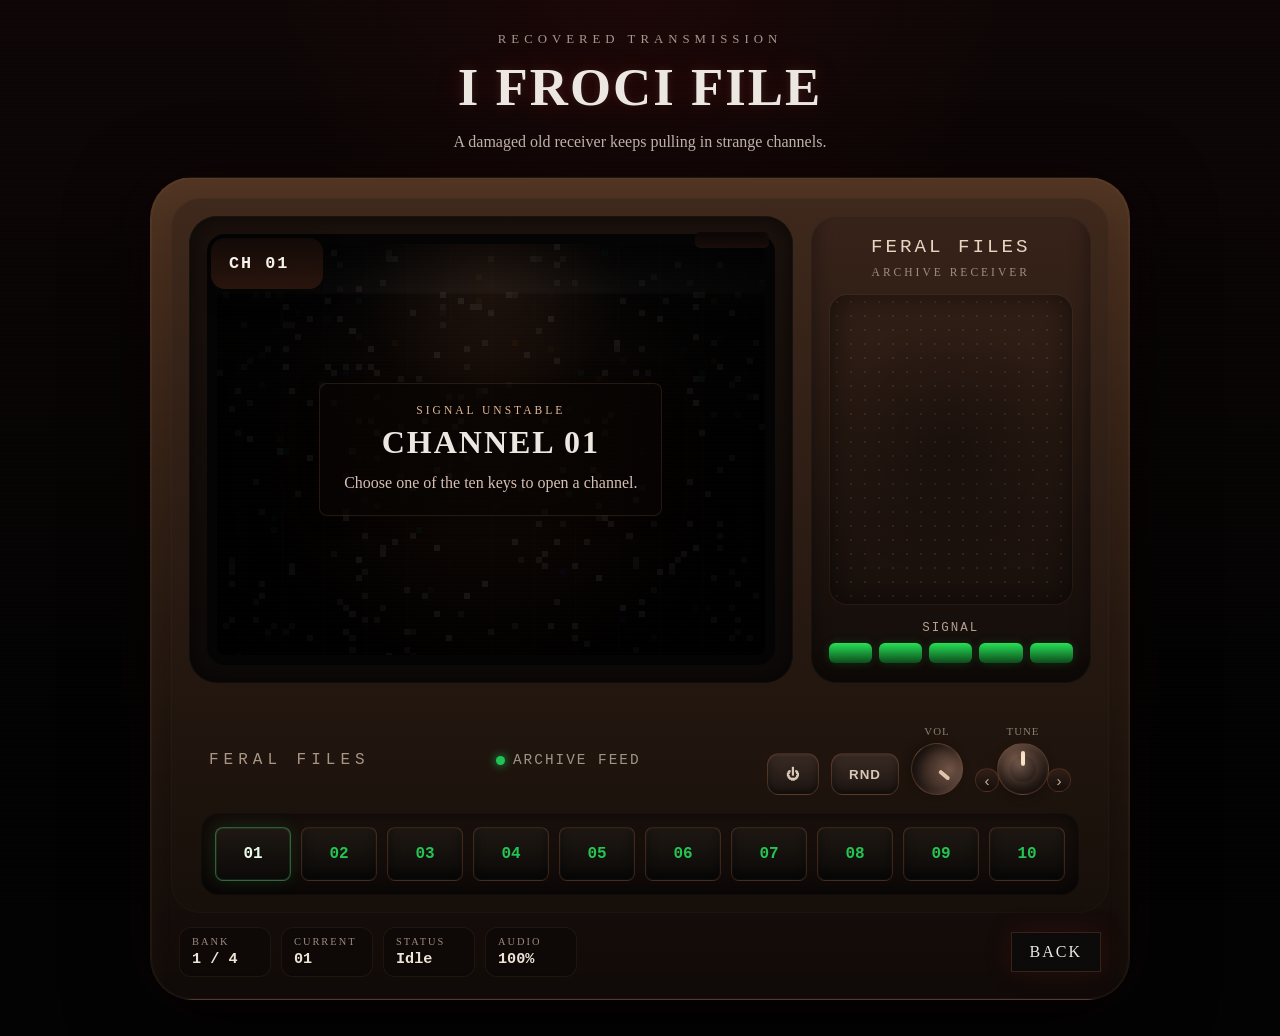
==== files.html @ 56022838 "Add files via upload" ====
<!DOCTYPE html>
<html lang="en">
<head>
  <meta charset="UTF-8" />
  <meta name="viewport" content="width=device-width, initial-scale=1.0" />
  <title>I Froci File | Feral Files</title>
  <link rel="stylesheet" href="../CSS/style.css" />
</head>
<body>
  <div class="noise"></div>

  <main class="radio-page vintage-page">
    <section class="archive-header compact-header">
      <p class="warning">Recovered Transmission</p>
      <h1>I Froci File</h1>
      <p class="subtitle">A damaged old receiver keeps pulling in strange channels.</p>
    </section>

    <section class="vintage-radio unique-radio" aria-label="Old horror radio television">
      <div class="radio-frame-inner">
        <div class="upper-face">
          <div class="crt-shell media-side">
            <div id="channelBadge" class="channel-badge">CH 1</div>
            <div id="mediaTypeBadge" class="media-type-badge"></div>
            <div class="screen-cap"></div>

            <div class="video-frame crt-frame">
              <video id="channelVideo" class="channel-video" playsinline preload="metadata"></video>
              <img id="channelImage" class="channel-image hidden" alt="Recovered archive frame" />
              <audio id="channelAudio" preload="metadata"></audio>

              <div id="audioTransmissionCard" class="audio-transmission-card hidden">
                <div class="audio-transmission-inner">
                  <p class="audio-mini">RECOVERED SIGNAL</p>
                  <h3 id="audioTransmissionTitle">Channel</h3>
                  <p id="audioTransmissionMeta">Recovered signal.</p>
                </div>
              </div>

              <div id="liveFx" class="live-fx" aria-hidden="true">
                <canvas id="idleStaticCanvas" class="idle-static-canvas"></canvas>
                <div class="live-bars"></div>
                <div class="live-scan-jump"></div>
                <div id="whiteFlash" class="white-flash"></div>
              </div>

              <div id="tuningFx" class="tuning-fx" aria-hidden="true">
                <canvas id="staticCanvas" class="static-canvas"></canvas>
                <div class="tuning-rgbbars"></div>
                <div class="tuning-noise"></div>
                <div class="tuning-tear"></div>
                <div class="tuning-text">TUNING...</div>
              </div>

              <div id="videoOverlay" class="video-overlay">
                <div class="overlay-inner old-overlay">
                  <p class="overlay-small">Signal unstable</p>
                  <h2 id="channelTitle">Channel 01</h2>
                  <p id="channelMeta">Your archive files have been loaded into the receiver.</p>
                </div>
              </div>
              <div class="crt-vignette"></div>
              <div class="crt-scanlines"></div>
              <div class="screen-glow"></div>
            </div>
          </div>

          <aside class="speaker-side" aria-hidden="true">
            <div class="speaker-title">FERAL FILES</div>
            <div class="speaker-subtitle">ARCHIVE RECEIVER</div>
            <div class="speaker-grill"></div>
            <div class="speaker-meter">
              <span>Signal</span>
              <div class="meter-bars">
                <i></i><i></i><i></i><i></i><i></i>
              </div>
            </div>
          </aside>
        </div>

        <div class="radio-console">
          <div class="console-row brand-row">
            <div class="brand-left">FERAL FILES</div>

            <div class="on-air-box">
              <span class="on-air-light"></span>
              <span>ARCHIVE FEED</span>
            </div>

            <div class="console-controls">
              <button class="mini-button" type="button" aria-label="Power decorative button">⏻</button>
              <button id="randomButton" class="mini-button wide random-button" type="button" aria-label="Open a random signal">RND</button>

              <div class="knob-block">
                <div class="knob-label">Vol</div>
                <button id="volumeKnob" class="round-knob decorative-knob" type="button" aria-label="Volume knob"></button>
              </div>

              <div class="knob-block tuner-block">
                <div class="knob-label">Tune</div>
                <button id="dialButton" class="round-knob tuner-knob" type="button" aria-label="Channel tuning wheel">
                  <span class="dial-core"></span>
                  <span class="dial-marker"></span>
                </button>
                <button id="dialDown" class="tune-step tune-left" type="button" aria-label="Previous channel bank">‹</button>
                <button id="dialUp" class="tune-step tune-right" type="button" aria-label="Next channel bank">›</button>
              </div>
            </div>
          </div>

          <div class="console-row keypad-shell">
            <div id="presetGrid" class="preset-grid old-preset-grid"></div>
          </div>
        </div>
      </div>

      <div class="radio-bottom-strip">
        <div class="status-pack">
          <div class="status-item">
            <span class="readout-label">Bank</span>
            <strong id="bankLabel">1 / 1</strong>
          </div>
          <div class="status-item">
            <span class="readout-label">Current</span>
            <strong id="currentChannel">01</strong>
          </div>
          <div class="status-item">
            <span class="readout-label">Status</span>
            <strong id="channelStatus">Idle</strong>
          </div>
          <div class="status-item">
            <span class="readout-label">Audio</span>
            <strong id="audioStatus">Ready</strong>
          </div>
        </div>

        <a href="index.html" class="back-link small-link">Back</a>
      </div>
    </section>
  </main>

  <audio id="globalBgMusic" class="global-bg-music" loop preload="auto">
    <source src="../MEDIA/audio/bg-music.mp3" type="audio/mpeg" />
  </audio>

  <script src="../JS/script.js"></script>
</body>
</html>
---- CSS/style.css ----
:root {
  --bg-1: #050505;
  --bg-2: #100909;
  --red: #8b1111;
  --red-soft: rgba(139, 17, 17, 0.18);
  --text: #ece8e1;
  --muted: #a6978d;
  --border: rgba(214, 114, 65, 0.22);
  --shadow: 0 0 28px rgba(145, 25, 25, 0.18);
  --radio-1: #3d281e;
  --radio-2: #24170f;
  --radio-3: #16100b;
  --green: #1fc455;
}

* {
  box-sizing: border-box;
}

html,
body {
  margin: 0;
  padding: 0;
  width: 100%;
  min-height: 100%;
  font-family: Georgia, "Times New Roman", serif;
  background:
    radial-gradient(circle at top, rgba(130, 16, 16, 0.12), transparent 30%),
    linear-gradient(180deg, #0f0707, #030303 72%);
  color: var(--text);
}

body {
  overflow-x: hidden;
}

body::before {
  content: "";
  position: fixed;
  inset: 0;
  background: linear-gradient(rgba(255, 255, 255, 0.018) 50%, rgba(0, 0, 0, 0.11) 50%);
  background-size: 100% 4px;
  opacity: 0.1;
  pointer-events: none;
}

.noise {
  position: fixed;
  inset: 0;
  background-image: radial-gradient(circle, rgba(255, 255, 255, 0.035) 1px, transparent 1px);
  background-size: 4px 4px;
  opacity: 0.06;
  pointer-events: none;
  animation: noiseMove 0.25s steps(2) infinite;
}

.screen,
.radio-page {
  position: relative;
  z-index: 2;
  min-height: 100vh;
  display: flex;
  flex-direction: column;
  justify-content: center;
  align-items: center;
  text-align: center;
  padding: 24px;
}

.warning {
  margin: 0 0 10px;
  text-transform: uppercase;
  letter-spacing: 5px;
  color: var(--muted);
  font-size: 0.8rem;
}

h1 {
  margin: 0;
  font-size: clamp(2.8rem, 8vw, 5.8rem);
  letter-spacing: 2px;
  text-transform: uppercase;
  text-shadow:
    0 0 8px rgba(255, 255, 255, 0.08),
    0 0 25px rgba(209, 27, 27, 0.22),
    0 0 55px rgba(209, 27, 27, 0.1);
  animation: flicker 3s infinite;
}

.subtitle {
  margin: 16px 0 34px;
  max-width: 650px;
  color: #d0c1b7;
  font-size: 1rem;
}

.open-btn,
.btn,
.back-link,
.preset-btn,
.mini-button,
.round-knob,
.tune-step {
  appearance: none;
  border: 1px solid var(--border);
  color: var(--text);
  text-transform: uppercase;
  cursor: pointer;
  text-decoration: none;
  transition: transform 0.2s ease, box-shadow 0.2s ease, border-color 0.2s ease, background 0.2s ease;
}

.open-btn,
.btn,
.back-link {
  padding: 14px 34px;
  min-width: 120px;
  letter-spacing: 3px;
  background: rgba(12, 10, 10, 0.82);
  box-shadow: var(--shadow);
}

.open-btn:hover,
.btn:hover,
.back-link:hover,
.preset-btn:hover,
.mini-button:hover,
.round-knob:hover,
.tune-step:hover {
  transform: translateY(-2px) scale(1.02);
  border-color: rgba(214, 114, 65, 0.56);
  box-shadow: 0 0 34px rgba(139, 17, 17, 0.18);
}

.danger {
  color: #ffd4d4;
  background: rgba(55, 0, 0, 0.7);
}

.modal {
  position: fixed;
  inset: 0;
  display: flex;
  justify-content: center;
  align-items: center;
  background: rgba(0, 0, 0, 0.72);
  backdrop-filter: blur(4px);
  z-index: 10;
  padding: 20px;
}

.hidden {
  display: none !important;
}

.modal-box {
  width: min(92vw, 520px);
  padding: 34px 28px;
  border: 1px solid var(--border);
  background: linear-gradient(180deg, rgba(24, 10, 10, 0.98), rgba(5, 5, 5, 0.98));
  box-shadow: 0 0 35px rgba(0, 0, 0, 0.6), 0 0 45px rgba(139, 17, 17, 0.12);
}

.modal-box h2 {
  margin-top: 0;
  margin-bottom: 10px;
  font-size: clamp(1.5rem, 4vw, 2rem);
  text-transform: uppercase;
  letter-spacing: 2px;
}

.modal-box p {
  margin: 0;
  color: #c5b3b3;
  line-height: 1.6;
}

.modal-actions {
  display: flex;
  justify-content: center;
  gap: 14px;
  margin-top: 24px;
  flex-wrap: wrap;
}

.radio-page {
  justify-content: center;
  gap: 18px;
  padding-top: 32px;
  padding-bottom: 36px;
}

.compact-header {
  margin-bottom: 0;
}

.compact-header h1 {
  font-size: clamp(2rem, 5vw, 3.3rem);
}

.compact-header .subtitle {
  margin-bottom: 8px;
}

.vintage-radio {
  width: min(980px, 100%);
  padding: 20px;
  border-radius: 42px;
  background:
    linear-gradient(180deg, rgba(107, 68, 41, 0.35), rgba(16, 10, 8, 0.88)),
    linear-gradient(180deg, #3a251a, #110b08);
  box-shadow:
    inset 0 0 0 1px rgba(255, 255, 255, 0.03),
    inset 0 24px 30px rgba(255, 193, 131, 0.04),
    0 18px 80px rgba(0, 0, 0, 0.72),
    0 0 55px rgba(106, 34, 18, 0.12);
  border: 1px solid rgba(255, 188, 115, 0.07);
}

.radio-frame-inner {
  border-radius: 30px;
  padding: 18px;
  background: linear-gradient(180deg, rgba(62, 40, 28, 0.92), rgba(23, 15, 10, 0.98));
  box-shadow: inset 0 0 0 1px rgba(255, 255, 255, 0.02);
}

.upper-face {
  display: grid;
  grid-template-columns: minmax(0, 1.55fr) minmax(200px, 0.72fr);
  gap: 18px;
  align-items: stretch;
}

.media-side {
  position: relative;
}

.crt-shell {
  position: relative;
  border-radius: 28px;
  padding: 18px;
  background: linear-gradient(180deg, #1c120d, #0d0908);
  box-shadow: inset 0 0 0 1px rgba(255, 255, 255, 0.03), inset 0 0 22px rgba(0, 0, 0, 0.7);
}

.speaker-side {
  border-radius: 26px;
  padding: 20px 18px;
  background:
    linear-gradient(180deg, rgba(59, 37, 27, 0.86), rgba(18, 12, 9, 0.95)),
    linear-gradient(180deg, #291912, #140d09);
  box-shadow: inset 0 0 0 1px rgba(255, 255, 255, 0.03), inset 0 -12px 20px rgba(0, 0, 0, 0.45);
  display: flex;
  flex-direction: column;
  justify-content: space-between;
  gap: 16px;
}

.speaker-title {
  font-family: "Courier New", monospace;
  font-size: clamp(1rem, 2vw, 1.2rem);
  color: #e9d4c1;
  letter-spacing: 3px;
  text-transform: uppercase;
}

.speaker-subtitle {
  margin-top: -8px;
  color: #9f8d7f;
  font-size: 0.72rem;
  letter-spacing: 3px;
  text-transform: uppercase;
}

.speaker-grill {
  flex: 1;
  min-height: 280px;
  border-radius: 18px;
  border: 1px solid rgba(255, 200, 157, 0.05);
  background:
    radial-gradient(circle at center, rgba(0, 0, 0, 0.3), transparent 65%),
    radial-gradient(circle, rgba(157, 126, 103, 0.18) 1.2px, transparent 1.2px);
  background-size: auto, 14px 14px;
  box-shadow: inset 0 0 30px rgba(0, 0, 0, 0.55);
}

.speaker-meter {
  display: flex;
  flex-direction: column;
  gap: 8px;
  color: #b4a190;
  font-family: "Courier New", monospace;
  text-transform: uppercase;
  letter-spacing: 2px;
  font-size: 0.78rem;
}

.meter-bars {
  display: grid;
  grid-template-columns: repeat(5, 1fr);
  gap: 7px;
}

.meter-bars i {
  display: block;
  height: 20px;
  border-radius: 6px;
  background: linear-gradient(180deg, rgba(39, 236, 90, 0.95), rgba(12, 84, 29, 0.88));
  box-shadow: 0 0 10px rgba(31, 196, 85, 0.18);
  animation: meterBlink 2.4s infinite;
}

.meter-bars i:nth-child(2) { animation-delay: 0.18s; }
.meter-bars i:nth-child(3) { animation-delay: 0.36s; }
.meter-bars i:nth-child(4) { animation-delay: 0.54s; }
.meter-bars i:nth-child(5) { animation-delay: 0.72s; }

.screen-cap {
  position: absolute;
  top: 16px;
  right: 24px;
  width: 74px;
  height: 16px;
  border-radius: 5px;
  background: linear-gradient(180deg, rgba(10, 5, 5, 0.95), rgba(34, 18, 14, 0.75));
  opacity: 0.9;
  z-index: 4;
}

.channel-badge {
  position: absolute;
  top: 22px;
  left: 22px;
  z-index: 6;
  min-width: 112px;
  padding: 16px 18px;
  border-radius: 14px;
  background: linear-gradient(180deg, rgba(19, 10, 7, 0.95), rgba(45, 22, 14, 0.9));
  color: #f6f1eb;
  font-family: "Courier New", monospace;
  font-size: 1.05rem;
  font-weight: 700;
  text-align: left;
  letter-spacing: 2px;
  box-shadow: 0 8px 20px rgba(0, 0, 0, 0.36);
}

.video-frame {
  position: relative;
  overflow: hidden;
  background: #000;
}

.crt-frame {
  aspect-ratio: 1 / 0.76;
  border-radius: 18px;
  border: 10px solid #050404;
  box-shadow:
    inset 0 0 0 1px rgba(255, 255, 255, 0.03),
    inset 0 0 50px rgba(173, 65, 32, 0.16),
    inset 0 -18px 30px rgba(0, 0, 0, 0.5);
}

.channel-video {
  width: 100%;
  height: 100%;
  object-fit: cover;
  display: block;
  background: linear-gradient(180deg, #31150f, #120909);
  filter: contrast(1.08) saturate(0.92) brightness(0.9);
  transform-origin: center;
}

.channel-video.channel-switch {
  animation: channelSwitch 0.7s ease;
}

.video-overlay {
  position: absolute;
  inset: 0;
  display: flex;
  align-items: center;
  justify-content: center;
  padding: 20px;
  text-align: center;
  background: radial-gradient(circle, rgba(29, 10, 8, 0.12), rgba(0, 0, 0, 0.68));
  z-index: 3;
}

.old-overlay {
  max-width: 430px;
  padding: 20px 24px;
  border-radius: 8px;
  border: 1px solid rgba(255, 177, 122, 0.12);
  background: rgba(8, 5, 4, 0.68);
  box-shadow: 0 0 20px rgba(0, 0, 0, 0.45);
}

.overlay-small {
  margin: 0 0 8px;
  text-transform: uppercase;
  letter-spacing: 3px;
  color: #e2b797;
  font-size: 0.72rem;
}

#channelTitle {
  margin: 0;
  font-size: clamp(1.5rem, 4vw, 2rem);
  text-transform: uppercase;
  letter-spacing: 2px;
}

#channelMeta {
  margin: 10px 0 0;
  color: #d7c0b5;
  line-height: 1.5;
}

.tuning-fx {
  position: absolute;
  inset: 0;
  opacity: 0;
  pointer-events: none;
  z-index: 4;
  overflow: hidden;
  background: rgba(0, 0, 0, 0.18);
}

.tuning-fx.active {
  animation: tuningOverlay 0.82s linear 1;
}

.static-canvas,
.tuning-rgbbars,
.tuning-noise,
.tuning-tear,
.tuning-text {
  position: absolute;
}

.static-canvas {
  inset: 0;
  width: 100%;
  height: 100%;
  opacity: 0.96;
  image-rendering: pixelated;
  filter: contrast(1.2) saturate(1.35) brightness(1.05);
}

.tuning-rgbbars {
  inset: 0;
  background:
    repeating-linear-gradient(90deg,
      rgba(255, 0, 68, 0.0) 0 6px,
      rgba(255, 0, 68, 0.18) 6px 8px,
      rgba(0, 255, 200, 0.12) 8px 10px,
      rgba(87, 119, 255, 0.16) 10px 12px,
      rgba(255, 255, 255, 0.0) 12px 18px),
    linear-gradient(180deg, rgba(255,255,255,0.08), rgba(0,0,0,0.1));
  opacity: 0.45;
  mix-blend-mode: screen;
  animation: rgbSlide 0.22s steps(2) infinite;
}

.tuning-noise {
  inset: 0;
  background:
    repeating-linear-gradient(0deg, rgba(255,255,255,0.08) 0 2px, rgba(0,0,0,0.0) 2px 4px),
    linear-gradient(90deg, rgba(255,255,255,0.04), rgba(255,255,255,0.0) 12%, rgba(0,0,0,0.14) 100%);
  opacity: 0.58;
  mix-blend-mode: screen;
  animation: tuningNoise 0.12s steps(3) infinite;
}

.tuning-tear {
  top: 0;
  left: -10%;
  width: 120%;
  height: 18%;
  background: linear-gradient(180deg, rgba(255,255,255,0.75), rgba(255,130,65,0.12));
  filter: blur(4px);
  opacity: 0.88;
  animation: tuningTear 0.82s ease 1;
}

.tuning-text {
  left: 50%;
  bottom: 18px;
  transform: translateX(-50%);
  font-family: "Courier New", monospace;
  letter-spacing: 4px;
  color: rgba(255, 245, 236, 0.96);
  font-size: 0.86rem;
  text-shadow: 0 0 18px rgba(255,255,255,0.35), 0 0 6px rgba(86, 141, 255, 0.25);
}

.live-fx {
  position: absolute;
  inset: 0;
  z-index: 2;
  pointer-events: none;
  overflow: hidden;
}

.idle-static-canvas,
.live-bars,
.live-scan-jump,
.white-flash {
  position: absolute;
  inset: 0;
}

.idle-static-canvas {
  width: 100%;
  height: 100%;
  opacity: 0.18;
  image-rendering: pixelated;
  mix-blend-mode: screen;
  filter: contrast(1.18) brightness(1.08);
}

.live-bars {
  opacity: 0.16;
  background:
    repeating-linear-gradient(90deg,
      rgba(255,255,255,0) 0 22px,
      rgba(255,255,255,0.08) 22px 23px,
      rgba(255,0,0,0.09) 23px 24px,
      rgba(0,255,255,0.08) 24px 25px,
      rgba(255,255,255,0) 25px 42px),
    repeating-linear-gradient(180deg,
      rgba(255,255,255,0.02) 0 2px,
      rgba(0,0,0,0.02) 2px 4px,
      rgba(0,0,0,0.0) 4px 8px);
  animation: idleBarsDrift 0.3s steps(2) infinite;
}

.live-scan-jump {
  opacity: 0.22;
  background:
    linear-gradient(180deg,
      rgba(255,255,255,0) 0%,
      rgba(255,255,255,0.24) 48%,
      rgba(255,255,255,0.02) 52%,
      rgba(255,255,255,0) 100%);
  background-size: 100% 24%;
  background-repeat: no-repeat;
  animation: liveScanJump 7.2s linear infinite;
}

.white-flash {
  opacity: 0;
  background: radial-gradient(circle at center, rgba(255,255,255,0.96), rgba(255,255,255,0.55) 35%, rgba(255,255,255,0) 78%);
}

.white-flash.active {
  animation: whiteFlashPulse 0.16s linear 2;
}

.video-frame.interference-burst .live-bars {
  opacity: 0.44;
  animation-duration: 0.08s;
}

.video-frame.interference-burst .idle-static-canvas {
  opacity: 0.34;
}

.video-frame.interference-burst .live-scan-jump {
  opacity: 0.55;
  animation-duration: 0.5s;
}

.channel-video.micro-glitch {
  animation: microGlitch 0.18s steps(2) 1;
}

.crt-vignette,
.crt-scanlines,
.screen-glow {
  position: absolute;
  inset: 0;
  pointer-events: none;
}

.crt-vignette {
  z-index: 2;
  background:
    radial-gradient(circle at center, transparent 48%, rgba(0, 0, 0, 0.28) 82%),
    radial-gradient(circle at 50% 10%, rgba(255, 154, 92, 0.13), transparent 28%);
}

.crt-scanlines {
  z-index: 2;
  opacity: 0.2;
  background: repeating-linear-gradient(
    to bottom,
    rgba(255, 190, 120, 0.06) 0,
    rgba(255, 190, 120, 0.06) 1px,
    rgba(0, 0, 0, 0.06) 2px,
    rgba(0, 0, 0, 0.06) 4px
  );
}

.screen-glow {
  z-index: 1;
  background: radial-gradient(circle at center, rgba(255, 124, 64, 0.08), transparent 65%);
}

.radio-console {
  margin-top: 18px;
  padding: 14px 12px 0;
}

.console-row {
  display: flex;
  align-items: center;
  justify-content: space-between;
  gap: 16px;
}

.brand-row {
  padding: 10px 8px 14px;
}

.brand-left {
  color: #a99584;
  font-family: "Courier New", monospace;
  letter-spacing: 5px;
  font-size: clamp(0.74rem, 2vw, 1rem);
  text-transform: uppercase;
  white-space: nowrap;
}

.on-air-box {
  display: flex;
  align-items: center;
  gap: 8px;
  color: #9e9587;
  font-family: "Courier New", monospace;
  font-size: 0.9rem;
  letter-spacing: 2px;
  text-transform: uppercase;
  white-space: nowrap;
}

.on-air-light {
  width: 9px;
  height: 9px;
  border-radius: 50%;
  background: var(--green);
  box-shadow: 0 0 10px rgba(31, 196, 85, 0.9);
  animation: pulse 2s infinite;
}

.console-controls {
  display: flex;
  align-items: flex-end;
  gap: 12px;
  flex-wrap: wrap;
  justify-content: flex-end;
}

.mini-button {
  min-width: 52px;
  height: 42px;
  border-radius: 12px;
  background: linear-gradient(180deg, #3a2b24, #1d1511);
  box-shadow: inset 0 2px 2px rgba(255, 255, 255, 0.05), inset 0 -3px 8px rgba(0, 0, 0, 0.5);
  color: #d8c7b5;
  font-weight: 700;
  letter-spacing: 1px;
}

.mini-button.wide {
  min-width: 68px;
}

.knob-block {
  position: relative;
  display: flex;
  flex-direction: column;
  align-items: center;
  gap: 6px;
}

.knob-label {
  color: #8d7f72;
  font-size: 0.68rem;
  letter-spacing: 1px;
  text-transform: uppercase;
}

.round-knob {
  position: relative;
  width: 52px;
  height: 52px;
  border-radius: 50%;
  background: radial-gradient(circle at 35% 30%, #705345, #31231d 62%, #140f0c 100%);
  box-shadow:
    inset 0 2px 4px rgba(255, 255, 255, 0.08),
    inset 0 -7px 10px rgba(0, 0, 0, 0.42),
    0 3px 10px rgba(0, 0, 0, 0.24);
}

.round-knob::after {
  content: "";
  position: absolute;
  top: 9px;
  left: 50%;
  width: 4px;
  height: 13px;
  border-radius: 999px;
  background: rgba(253, 224, 197, 0.82);
  transform: translateX(-50%);
}

.tuner-block {
  padding-inline: 22px;
}

.tune-step {
  position: absolute;
  top: 50%;
  width: 24px;
  height: 24px;
  margin-top: 8px;
  border-radius: 50%;
  background: linear-gradient(180deg, #311f18, #140e0b);
  color: #ccb39e;
  font-size: 0.95rem;
  line-height: 1;
  display: grid;
  place-items: center;
  padding: 0;
}

.tune-left {
  left: 0;
}

.tune-right {
  right: 0;
}

.dial-core {
  position: absolute;
  inset: 12px;
  border-radius: 50%;
  background: radial-gradient(circle at 40% 35%, rgba(255,255,255,0.06), rgba(0,0,0,0.4));
}

.dial-marker {
  position: absolute;
  top: 7px;
  left: 50%;
  width: 4px;
  height: 14px;
  border-radius: 999px;
  background: #f0dfcc;
  transform-origin: 50% 19px;
  transform: translateX(-50%) rotate(0deg);
}

.keypad-shell {
  margin-top: 4px;
  padding: 14px;
  border-radius: 18px;
  background: linear-gradient(180deg, rgba(26, 17, 13, 0.95), rgba(12, 8, 7, 0.95));
  box-shadow: inset 0 0 0 1px rgba(255, 255, 255, 0.02), inset 0 0 20px rgba(0, 0, 0, 0.65);
}

.old-preset-grid {
  display: grid;
  width: 100%;
  grid-template-columns: repeat(10, minmax(0, 1fr));
  gap: 10px;
}

.preset-btn {
  min-width: 0;
  height: 54px;
  border-radius: 8px;
  background: linear-gradient(180deg, rgba(32, 25, 20, 0.9), rgba(11, 10, 9, 0.95));
  box-shadow: inset 0 0 0 1px rgba(255, 255, 255, 0.02), inset 0 -6px 12px rgba(0, 0, 0, 0.45);
  display: flex;
  align-items: center;
  justify-content: center;
  padding: 4px;
  color: #24c453;
  font-family: "Courier New", monospace;
  font-weight: 700;
}

.preset-btn .preset-number {
  display: none;
}

.preset-btn .preset-channel {
  font-size: 1rem;
}

.preset-btn.active {
  border-color: rgba(103, 255, 143, 0.34);
  box-shadow: inset 0 0 0 1px rgba(103, 255, 143, 0.1), 0 0 18px rgba(36, 196, 83, 0.12);
  color: #e8fceb;
}

.radio-bottom-strip {
  display: flex;
  align-items: center;
  justify-content: space-between;
  gap: 14px;
  flex-wrap: wrap;
  padding: 14px 8px 2px;
}

.status-pack {
  display: flex;
  align-items: center;
  flex-wrap: wrap;
  gap: 10px;
}

.status-item {
  min-width: 92px;
  padding: 8px 12px;
  border-radius: 12px;
  background: rgba(12, 8, 7, 0.55);
  border: 1px solid rgba(255, 180, 122, 0.07);
  text-align: left;
}

.readout-label {
  display: block;
  margin-bottom: 2px;
  letter-spacing: 2px;
  text-transform: uppercase;
  font-size: 0.65rem;
  color: #9c8b7d;
}

.status-item strong {
  color: #efe3d7;
  font-family: "Courier New", monospace;
  font-size: 0.95rem;
}

.small-link {
  padding: 10px 18px;
  min-width: auto;
  letter-spacing: 2px;
}

@keyframes flicker {
  0%, 18%, 22%, 25%, 53%, 57%, 100% {
    opacity: 1;
  }
  20%, 24%, 55% {
    opacity: 0.78;
  }
}

@keyframes noiseMove {
  0% { transform: translate(0, 0); }
  25% { transform: translate(-1px, 1px); }
  50% { transform: translate(1px, -1px); }
  75% { transform: translate(1px, 1px); }
  100% { transform: translate(0, 0); }
}

@keyframes pulse {
  0%, 100% {
    opacity: 0.82;
    box-shadow: 0 0 8px rgba(31, 196, 85, 0.75);
  }
  50% {
    opacity: 1;
    box-shadow: 0 0 14px rgba(31, 196, 85, 1);
  }
}

@keyframes meterBlink {
  0%, 100% {
    opacity: 0.38;
    transform: scaleY(0.7);
  }
  50% {
    opacity: 1;
    transform: scaleY(1);
  }
}

@keyframes tuningOverlay {
  0% { opacity: 0; }
  6% { opacity: 1; }
  70% { opacity: 1; }
  100% { opacity: 0; }
}

@keyframes tuningNoise {
  0% { transform: translate(0, 0); }
  25% { transform: translate(-8px, 0); }
  50% { transform: translate(5px, 0); }
  75% { transform: translate(-3px, 0); }
  100% { transform: translate(0, 0); }
}

@keyframes tuningTear {
  0% { top: -30%; opacity: 0; }
  10% { opacity: 1; }
  55% { opacity: 0.9; }
  100% { top: 110%; opacity: 0; }
}

@keyframes rgbSlide {
  0% { transform: translateX(0); }
  50% { transform: translateX(-10px); }
  100% { transform: translateX(8px); }
}

@keyframes channelSwitch {
  0% {
    transform: translateX(0);
    filter: grayscale(1) contrast(2.1) brightness(1.6) blur(2px);
  }
  14% {
    transform: translateY(1.5%) skewY(-10deg);
    filter: grayscale(1) contrast(2.4) brightness(1.85);
  }
  28% {
    transform: translateX(-1.4%);
    filter: grayscale(1) contrast(1.75) brightness(1.35) blur(0.7px);
  }
  52% {
    transform: translateX(1.5%);
    filter: grayscale(1) contrast(1.38) brightness(0.78);
  }
  76% {
    transform: translateX(-0.5%);
    filter: grayscale(1) contrast(1.22) brightness(0.92);
  }
  100% {
    transform: translateX(0);
    filter: grayscale(1) contrast(1.18) brightness(0.9);
  }
}

@keyframes idleBarsDrift {
  0% { transform: translateX(0); }
  50% { transform: translateX(-10px); }
  100% { transform: translateX(7px); }
}

@keyframes liveScanJump {
  0% { transform: translateY(-110%); opacity: 0.04; }
  8% { opacity: 0.22; }
  12% { transform: translateY(-20%); }
  18% { transform: translateY(4%); }
  22% { transform: translateY(48%); }
  26% { transform: translateY(86%); opacity: 0.16; }
  30%, 100% { transform: translateY(130%); opacity: 0; }
}

@keyframes whiteFlashPulse {
  0% { opacity: 0; }
  15% { opacity: 0.95; }
  55% { opacity: 0.25; }
  100% { opacity: 0; }
}

@keyframes microGlitch {
  0% {
    transform: translateX(0) scale(1);
    filter: grayscale(1) contrast(1.18) brightness(0.9);
  }
  25% {
    transform: translateX(-1.2%) scaleX(1.01) skewX(-1.5deg);
    filter: grayscale(1) contrast(1.45) brightness(1.08);
  }
  50% {
    transform: translateX(1.4%) scaleY(1.02) skewX(1deg);
    filter: grayscale(1) contrast(1.65) brightness(1.25);
  }
  100% {
    transform: translateX(0) scale(1);
    filter: grayscale(1) contrast(1.18) brightness(0.9);
  }
}

@media (max-width: 980px) {
  .upper-face {
    grid-template-columns: 1fr;
  }

  .speaker-side {
    min-height: 180px;
  }

  .speaker-grill {
    min-height: 120px;
  }
}

@media (max-width: 900px) {
  .brand-row {
    flex-direction: column;
    align-items: stretch;
  }

  .brand-left,
  .on-air-box {
    justify-content: center;
    text-align: center;
  }

  .console-controls {
    justify-content: center;
  }

  .old-preset-grid {
    grid-template-columns: repeat(5, minmax(0, 1fr));
  }
}

@media (max-width: 640px) {
  .screen,
  .radio-page {
    padding: 18px;
  }

  .vintage-radio {
    padding: 14px;
    border-radius: 24px;
  }

  .radio-frame-inner,
  .crt-shell,
  .speaker-side {
    padding: 12px;
  }

  .channel-badge {
    top: 16px;
    left: 16px;
    min-width: 90px;
    padding: 12px 14px;
    font-size: 0.92rem;
  }

  .screen-cap {
    width: 48px;
    height: 10px;
    right: 16px;
  }

  .crt-frame {
    border-width: 8px;
  }

  .old-preset-grid {
    grid-template-columns: repeat(5, minmax(0, 1fr));
    gap: 8px;
  }

  .preset-btn {
    height: 48px;
  }

  .status-pack {
    width: 100%;
  }

  .status-item {
    flex: 1 1 130px;
  }

  .radio-bottom-strip {
    justify-content: center;
  }
}


.global-bg-music {
  display: none;
}


/* Added media support */
.video-frame {
  overflow: hidden;
}

.channel-image,
.channel-video {
  position: absolute;
  inset: 0;
  width: 100%;
  height: 100%;
  object-fit: cover;
  filter: grayscale(1) contrast(1.18) brightness(0.84);
  transform: none;
}

.channel-image.image-active,
.channel-video.video-active {
  animation: none;
}

.channel-video.audio-visual {
  opacity: 0;
  pointer-events: none;
}

.media-type-badge {
  display: none;
}

.audio-transmission-card {
  position: absolute;
  inset: 0;
  display: flex;
  align-items: center;
  justify-content: center;
  z-index: 2;
  background:
    radial-gradient(circle at center, rgba(255,255,255,0.05), transparent 34%),
    linear-gradient(180deg, rgba(9,9,9,0.15), rgba(0,0,0,0.52));
}

.audio-transmission-inner {
  width: min(82%, 360px);
  padding: 20px 18px;
  border: 1px solid rgba(255,255,255,0.14);
  background: rgba(7, 7, 7, 0.58);
  box-shadow: 0 0 26px rgba(255,255,255,0.06);
}

.audio-mini {
  margin: 0 0 8px;
  color: #d8cabf;
  font-size: 0.68rem;
  letter-spacing: 3px;
}

.audio-transmission-inner h3 {
  margin: 0;
  font-size: clamp(1.2rem, 3vw, 2rem);
  letter-spacing: 2px;
  text-transform: uppercase;
}

.audio-transmission-inner p:last-child {
  margin: 10px 0 0;
  color: #d3c4b7;
  line-height: 1.5;
}

.random-button {
  min-width: 72px;
}

.preset-btn.is-empty {
  opacity: 0.42;
}

.preset-btn .preset-type {
  display: none;
}
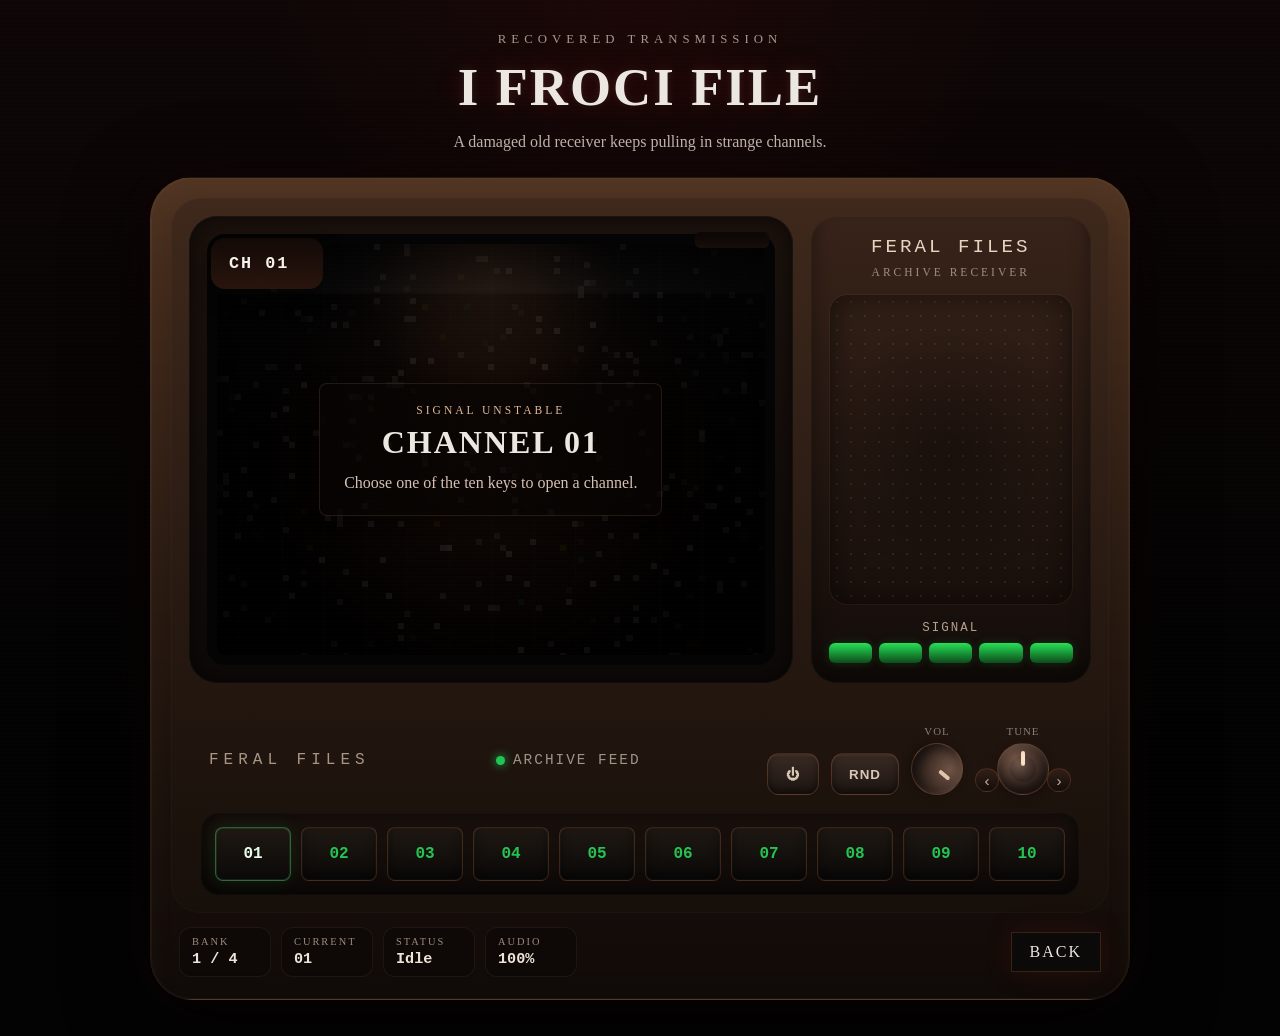
==== commit 75b90167: "Update files.html" ====
--- a/files.html
+++ b/files.html
@@ -134,7 +134,7 @@
           </div>
         </div>
 
-        <a href="index.html" class="back-link small-link">Back</a>
+        <a href="../index.html" class="back-link small-link">Back</a>
       </div>
     </section>
   </main>
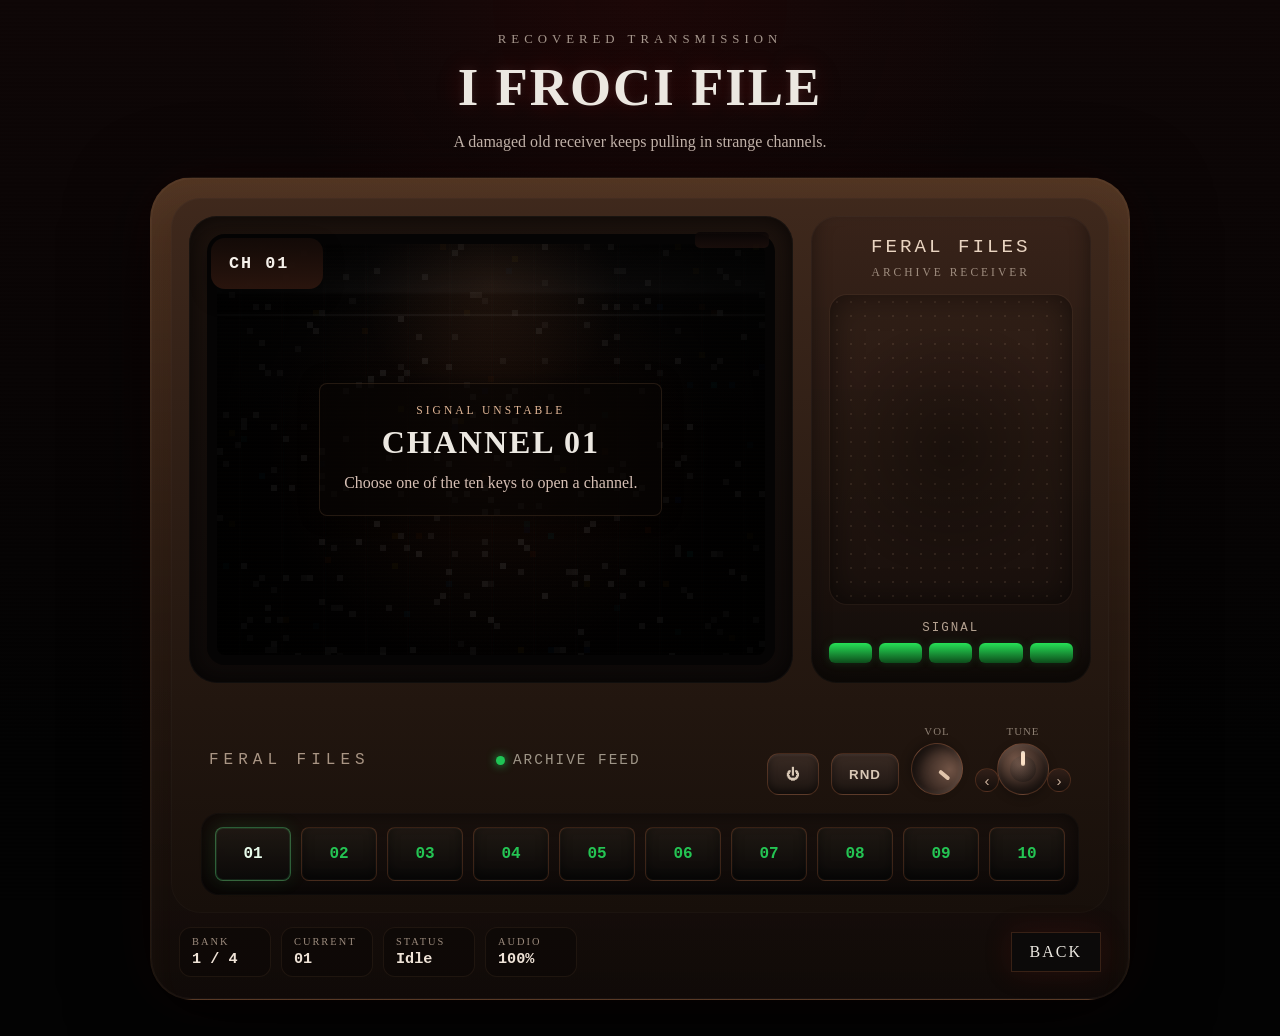
==== commit ef5c9486: "Update file paths for CSS, audio, and JS" ====
--- a/files.html
+++ b/files.html
@@ -4,7 +4,7 @@
   <meta charset="UTF-8" />
   <meta name="viewport" content="width=device-width, initial-scale=1.0" />
   <title>I Froci File | Feral Files</title>
-  <link rel="stylesheet" href="../CSS/style.css" />
+  <link rel="stylesheet" href="CSS/style.css" />
 </head>
 <body>
   <div class="noise"></div>
@@ -134,15 +134,15 @@
           </div>
         </div>
 
-        <a href="../index.html" class="back-link small-link">Back</a>
+        <a href="index.html" class="back-link small-link">Back</a>
       </div>
     </section>
   </main>
 
   <audio id="globalBgMusic" class="global-bg-music" loop preload="auto">
-    <source src="../MEDIA/audio/bg-music.mp3" type="audio/mpeg" />
+    <source src="MEDIA/audio/bg-music.mp3" type="audio/mpeg" />
   </audio>
 
-  <script src="../JS/script.js"></script>
+  <script src="JS/script.js"></script>
 </body>
 </html>
